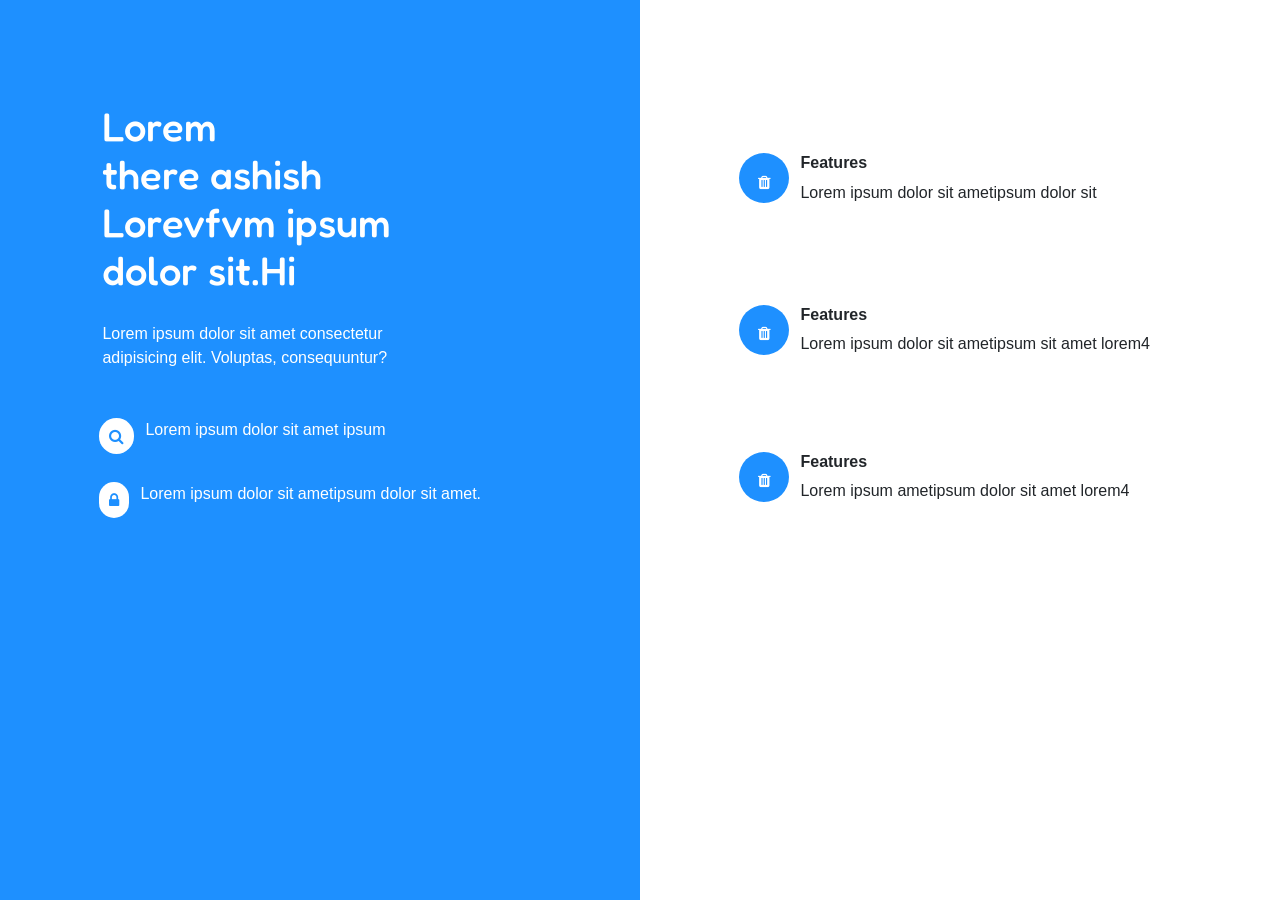
==== index.html @ 1c4627b1 "Rename Index.html to index.html" ====
<!DOCTYPE html>
<html lang="en">

<head>
	<meta charset="UTF-8">
	<meta http-equiv="X-UA-Compatible" content="IE=edge">
	<meta name="viewport" content="width=device-width, initial-scale=1.0">
	<title>Document</title>
	<link rel="stylesheet" href="https://cdn.jsdelivr.net/npm/bootstrap@4.5.3/dist/css/bootstrap.min.css"
		integrity="sha384-TX8t27EcRE3e/ihU7zmQxVncDAy5uIKz4rEkgIXeMed4M0jlfIDPvg6uqKI2xXr2" crossorigin="anonymous">
	<link rel="stylesheet" href="pro69.css">
	<link rel="stylesheet" href="https://stackpath.bootstrapcdn.com/bootstrap/4.5.2/css/bootstrap.min.css">
	<link rel="preconnect" href="https://fonts.gstatic.com">
	<link href="https://fonts.googleapis.com/css2?family=Fredoka+One&display=swap" rel="stylesheet">
	<script src="https://code.jquery.com/jquery-3.5.1.min.js"></script>
	<script src="https://cdn.jsdelivr.net/npm/popper.js@1.16.1/dist/umd/popper.min.js"></script>
	<script src="https://stackpath.bootstrapcdn.com/bootstrap/4.5.2/js/bootstrap.min.js"></script>
	<link rel="stylesheet" href="https://maxcdn.bootstrapcdn.com/font-awesome/4.7.0/css/font-awesome.min.css">
	<link rel="stylesheet" href="project.css">
</head>
<body>
	<div class="d-md-flex h-md-100 ">
		<div class=" container p-0 bg-indigo h-md-100">
			<div class="text-white  h-100 p-5 text-center justify-content-center">
				<div class="cent">
					<h1>Lorem <br> there ashish Lorevfvm ipsum dolor sit.Hi </h1>
				</div>
				<div class="mao">Lorem ipsum dolor sit amet consectetur<br> adipisicing elit. Voluptas, consequuntur?
				</div>
				<div class="row ">
					<div class=" row asas pt-5 pb-1 fieldContainer">
						<i class="fa fa-search icon aws"></i>
						<div class="dek">Lorem ipsum dolor sit amet ipsum
						</div>
					</div>
				</div><br>
				<div class="row ">

					<div class="row asas">
						<i class="fa fa-lock icon aws"></i>
						<div class="dek">
							Lorem ipsum dolor sit ametipsum dolor sit amet.
						</div>
					</div>
				</div>
			</div>
		</div>
		<div class="col-md-6 p-0  h-md-100 ">
			<div class=" h-100 p-5 text-center justify-content-center">
				<div class="row">
					<div class="row demon asas pt-5 pb-1 fieldContainer">
						<div class="aews">
							<i class="fa fa-trash icon"></i>
						</div>
						<div class="dek extrr">
							<h6><b>Features</b></h6>
							Lorem ipsum dolor sit ametipsum dolor sit
						</div>
					</div>
				</div>
				<br><br>
				<div class="row">
					<div class="row demon mt-5 asas">
						<div class="aews">
							<i class="fa fa-trash icon"></i>
						</div>
						<div class="dek extrr">
							<h6><b>Features</b></h6>
							Lorem ipsum dolor sit ametipsum sit amet lorem4
						</div>
					</div>
				</div>
				<br><br>
				<div class="row">
					<div class="row demon mt-5 asas">
						<div class="aews">
							<i class="fa fa-trash icon"></i>
						</div>
						<div class="dek extrr">
							<h6><b>Features</b></h6>
							Lorem ipsum ametipsum dolor sit amet lorem4
						</div>
					</div>
				</div>
			</div>
		</div>
	</div>
	<script src="https://cdn.jsdelivr.net/npm/bootstrap@5.0.0/dist/js/bootstrap.bundle.min.js"
		integrity="sha384-p34f1UUtsS3wqzfto5wAAmdvj+osOnFyQFpp4Ua3gs/ZVWx6oOypYoCJhGGScy+8"
		crossorigin="anonymous"></script>
	<script src="https://cdn.jsdelivr.net/npm/@popperjs/core@2.9.2/dist/umd/popper.min.js"
		integrity="sha384-IQsoLXl5PILFhosVNubq5LC7Qb9DXgDA9i+tQ8Zj3iwWAwPtgFTxbJ8NT4GN1R8p"
		crossorigin="anonymous"></script>
	<script src="https://cdn.jsdelivr.net/npm/bootstrap@5.0.0/dist/js/bootstrap.min.js"
		integrity="sha384-lpyLfhYuitXl2zRZ5Bn2fqnhNAKOAaM/0Kr9laMspuaMiZfGmfwRNFh8HlMy49eQ"
		crossorigin="anonymous"></script>
</body>
</html>
---- project.css ----
@media (min-width: 768px) {
  .h-md-100 {
    height: 100vh;
  }
}

.btn-round {
  border-radius: 30px;
}

.bg-indigo {
  background: dodgerblue
}

.text-cyan {
  color: #35bdff;
}

.cent{
text-align: center;
font-family: 'Fredoka One', cursive;
margin-top: 10%;
margin-left: 10%;
margin-right: 20%;
text-align: left;
}
.mao{
    margin-top: 5%;
    
    
    margin-left: 10%;
    margin-right: auto;
    text-align: left;

}
.aws {
    padding: 10px;
    background: white;
    color:  dodgerblue;
    min-width: 20px;
    border-radius: 40px;
    text-align: center;
    display: inline-block;
 }
 
.asas{
  align-items: left;
  align-self: left;
  justify-content: left;
  margin-left: 11.5%;
gap:2%;

min-width: 100%;
  margin-right: auto;
  display: inline-block;
  display: flex;
  flex-wrap: wrap;
}
.demon{
  
  margin-top: 10%;
  }
.aews {
  padding: 10px;
  background:  dodgerblue;
  color:  white;
  min-width: 50px;
  height: 50px;
  border-radius: 80%;
  text-align: center;
  display: inline-block;
  padding: 3%;
}
.extrr{
  text-align: left;
}
.navbar-inner {
  background-color:transparent;
      background:transparent;

}
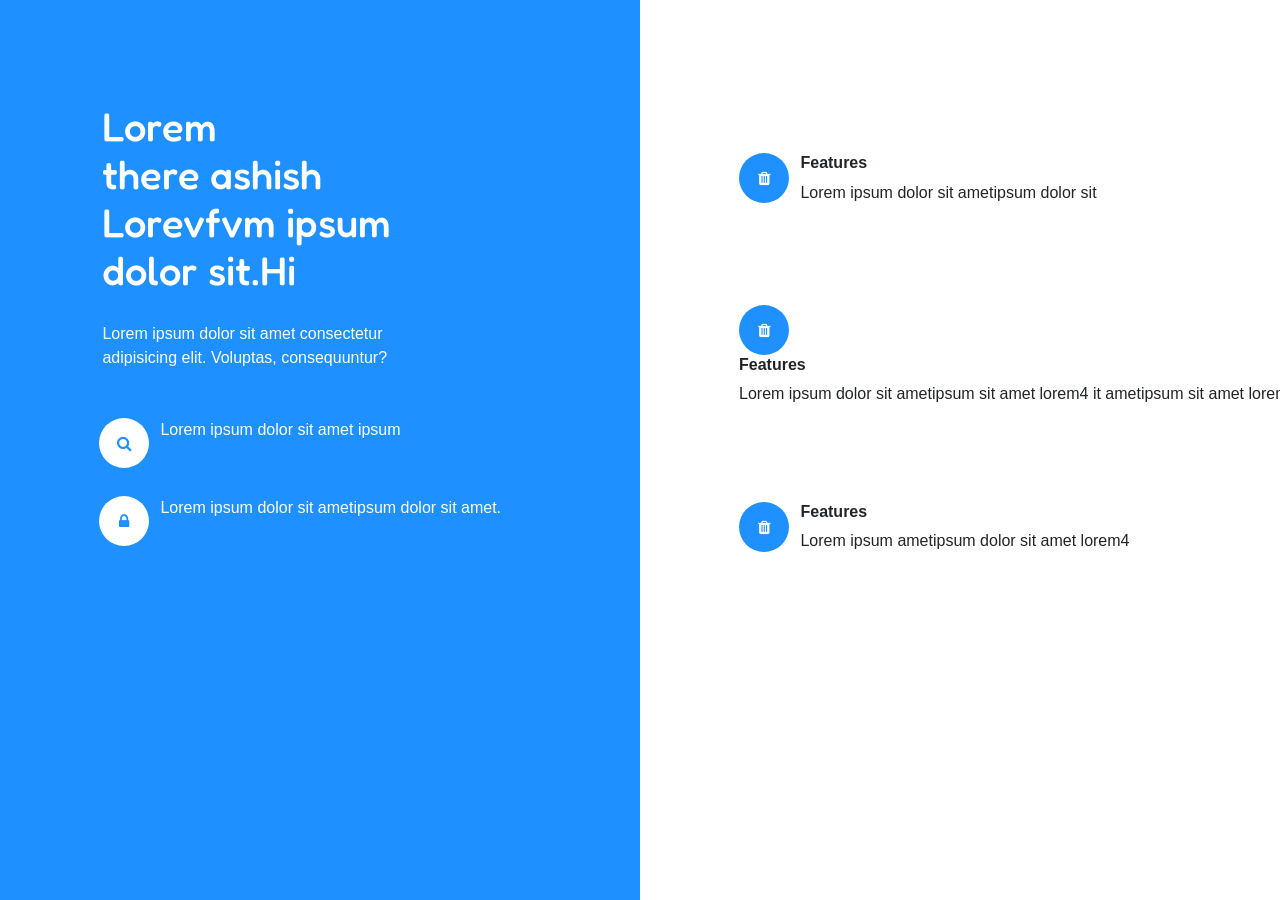
==== commit d06d5509: "Update index.html" ====
--- a/index.html
+++ b/index.html
@@ -66,7 +66,7 @@
 						</div>
 						<div class="dek extrr">
 							<h6><b>Features</b></h6>
-							Lorem ipsum dolor sit ametipsum sit amet lorem4
+							Lorem ipsum dolor sit ametipsum sit amet lorem4 it ametipsum sit amet lorem4
 						</div>
 					</div>
 				</div>
@@ -95,4 +95,7 @@
 		integrity="sha384-lpyLfhYuitXl2zRZ5Bn2fqnhNAKOAaM/0Kr9laMspuaMiZfGmfwRNFh8HlMy49eQ"
 		crossorigin="anonymous"></script>
 </body>
+
+
+
 </html>
--- a/project.css
+++ b/project.css
@@ -35,7 +35,6 @@
 
 }
 .aws {
-    padding: 10px;
     background: white;
     color:  dodgerblue;
     min-width: 20px;
@@ -57,20 +56,26 @@
   display: flex;
   flex-wrap: wrap;
 }
+
+
+.icon { line-height: 50px;
+  min-width: 50px;
+  }
+  
 .demon{
   
   margin-top: 10%;
   }
-.aews {
-  padding: 10px;
-  background:  dodgerblue;
-  color:  white;
-  min-width: 50px;
-  height: 50px;
-  border-radius: 80%;
-  text-align: center;
-  display: inline-block;
-  padding: 3%;
+  .aews {
+    /* padding: 10px; */
+    background: dodgerblue;
+    color: white;
+    min-width: 50px;
+    height: 50px;
+    border-radius: 80%;
+    text-align: center;
+    display: inline-block;
+    /* padding: 3%; */
 }
 .extrr{
   text-align: left;
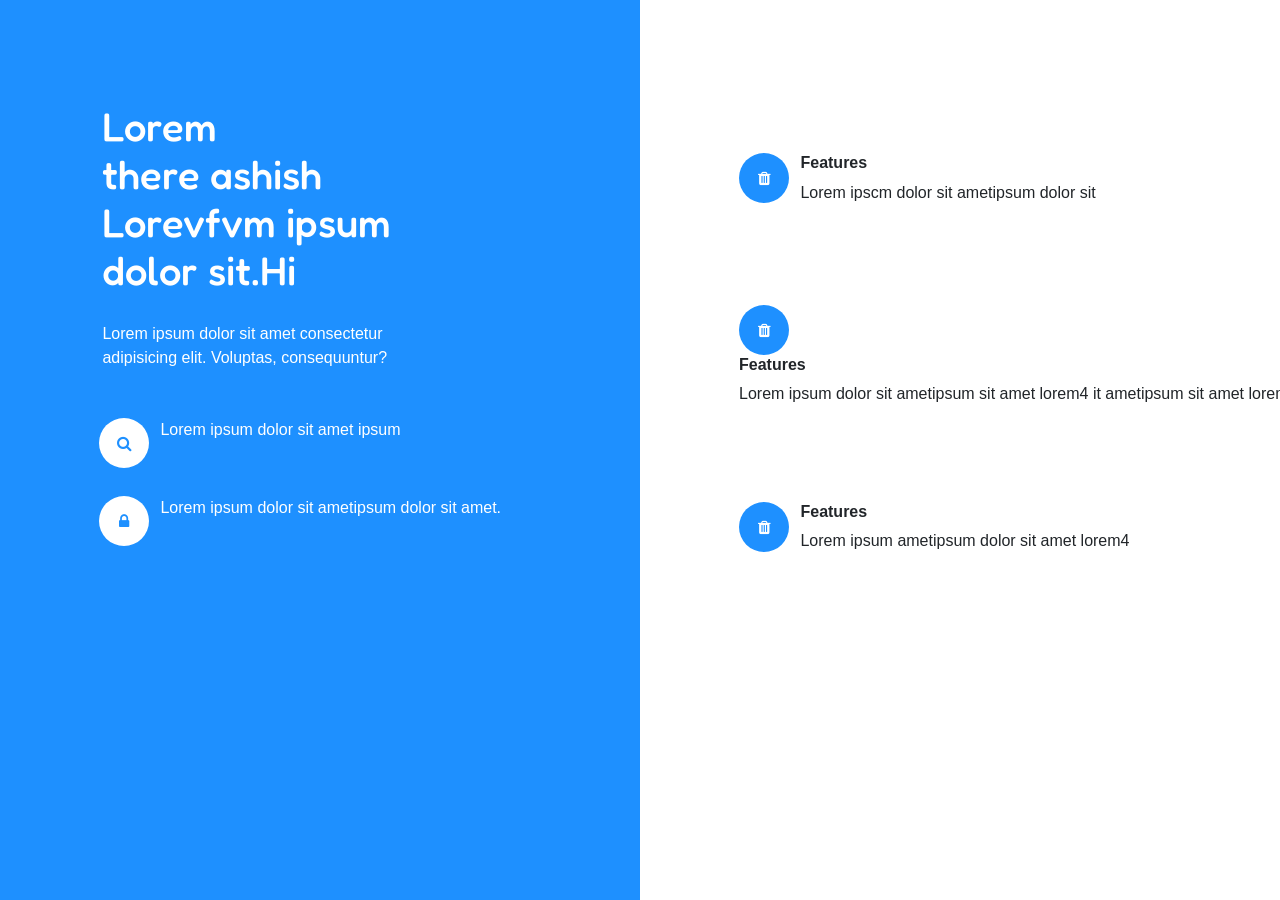
==== commit 9dd2aa95: "Update index.html" ====
--- a/index.html
+++ b/index.html
@@ -28,17 +28,17 @@
 				<div class="mao">Lorem ipsum dolor sit amet consectetur<br> adipisicing elit. Voluptas, consequuntur?
 				</div>
 				<div class="row ">
-					<div class=" row asas pt-5 pb-1 fieldContainer">
+					<div class=" asas pt-5 pb-1 fieldContainer">
 						<i class="fa fa-search icon aws"></i>
-						<div class="dek">Lorem ipsum dolor sit amet ipsum
+						<div class="">Lorem ipsum dolor sit amet ipsum
 						</div>
 					</div>
 				</div><br>
 				<div class="row ">
 
-					<div class="row asas">
+					<div class=" asas">
 						<i class="fa fa-lock icon aws"></i>
-						<div class="dek">
+						<div class="">
 							Lorem ipsum dolor sit ametipsum dolor sit amet.
 						</div>
 					</div>
@@ -48,23 +48,23 @@
 		<div class="col-md-6 p-0  h-md-100 ">
 			<div class=" h-100 p-5 text-center justify-content-center">
 				<div class="row">
-					<div class="row demon asas pt-5 pb-1 fieldContainer">
+					<div class="demon asas pt-5 pb-1 fieldContainer">
 						<div class="aews">
 							<i class="fa fa-trash icon"></i>
 						</div>
-						<div class="dek extrr">
+						<div class=" extrr">
 							<h6><b>Features</b></h6>
-							Lorem ipsum dolor sit ametipsum dolor sit
+							Lorem ipscm dolor sit ametipsum dolor sit
 						</div>
 					</div>
 				</div>
 				<br><br>
 				<div class="row">
-					<div class="row demon mt-5 asas">
+					<div class=" demon mt-5 asas">
 						<div class="aews">
 							<i class="fa fa-trash icon"></i>
 						</div>
-						<div class="dek extrr">
+						<div class=" extrr">
 							<h6><b>Features</b></h6>
 							Lorem ipsum dolor sit ametipsum sit amet lorem4 it ametipsum sit amet lorem4
 						</div>
@@ -76,7 +76,7 @@
 						<div class="aews">
 							<i class="fa fa-trash icon"></i>
 						</div>
-						<div class="dek extrr">
+						<div class=" extrr">
 							<h6><b>Features</b></h6>
 							Lorem ipsum ametipsum dolor sit amet lorem4
 						</div>
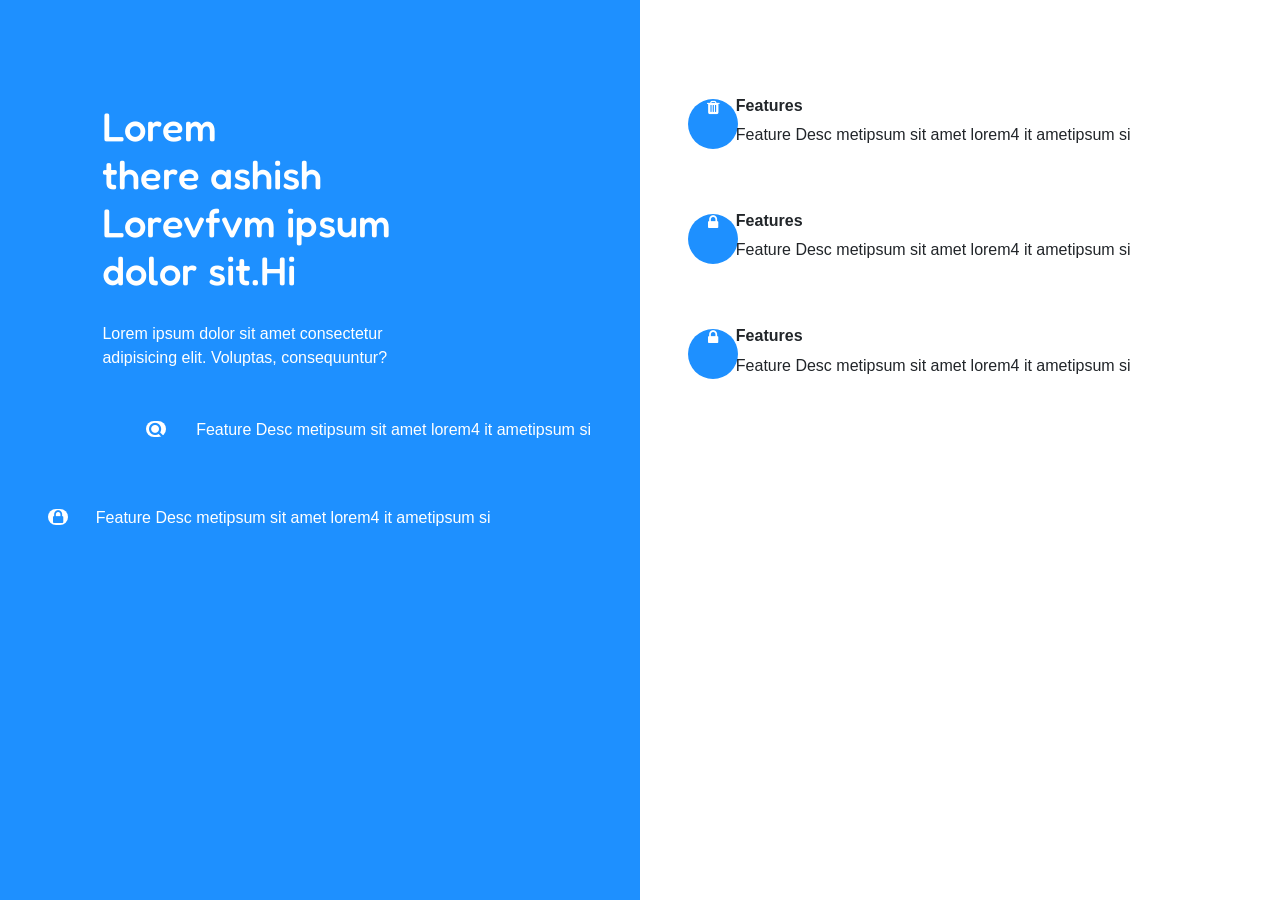
==== commit 02fd97a8: "Update index.html" ====
--- a/index.html
+++ b/index.html
@@ -27,61 +27,57 @@
 				</div>
 				<div class="mao">Lorem ipsum dolor sit amet consectetur<br> adipisicing elit. Voluptas, consequuntur?
 				</div>
-				<div class="row ">
-					<div class=" asas pt-5 pb-1 fieldContainer">
-						<i class="fa fa-search icon aws"></i>
-						<div class="">Lorem ipsum dolor sit amet ipsum
-						</div>
+
+				<div class="row ml-md-5 mt-5">
+					<div class="col-2 text-right "><i class="fa fa-search aws"></i></div>
+					<div class="col-10 text-left  extrr_e">
+						<p class="">
+						Feature Desc metipsum sit amet lorem4 it ametipsum si
+					  </p>
 					</div>
-				</div><br>
-				<div class="row ">
-
-					<div class=" asas">
-						<i class="fa fa-lock icon aws"></i>
-						<div class="">
-							Lorem ipsum dolor sit ametipsum dolor sit amet.
-						</div>
+				  </div>
+				  <div class="row margl mt-5">
+					<div class="col-1 "><i class="fa fa-lock aws"></i></div>
+					<div class="col-10 text-left  extrr_e">
+						<p class="margl-e">
+						Feature Desc metipsum sit amet lorem4 it ametipsum si
+					  </p>
 					</div>
-				</div>
+				  </div>	
 			</div>
 		</div>
 		<div class="col-md-6 p-0  h-md-100 ">
 			<div class=" h-100 p-5 text-center justify-content-center">
-				<div class="row">
-					<div class="demon asas pt-5 pb-1 fieldContainer">
-						<div class="aews">
-							<i class="fa fa-trash icon"></i>
-						</div>
-						<div class=" extrr">
-							<h6><b>Features</b></h6>
-							Lorem ipscm dolor sit ametipsum dolor sit
-						</div>
+				<div class="row  mt-5">
+					<div class="col-1 "><i class="fa fa-trash aews"></i></div>
+					<div class="col-10 text-left p-10 extrr">
+						<h6><b>Features</b></h6>
+						<p class="">
+						Feature Desc metipsum sit amet lorem4 it ametipsum si
+					  </p>
 					</div>
-				</div>
-				<br><br>
-				<div class="row">
-					<div class=" demon mt-5 asas">
-						<div class="aews">
-							<i class="fa fa-trash icon"></i>
-						</div>
-						<div class=" extrr">
-							<h6><b>Features</b></h6>
-							Lorem ipsum dolor sit ametipsum sit amet lorem4 it ametipsum sit amet lorem4
-						</div>
+				  </div>
+				  <div class="row  mt-5">
+					<div class="col-1 "><i class="fa fa-lock aews"></i></div>
+					<div class="col-10 text-left p-10 extrr">
+						<h6><b>Features</b></h6>
+						<p class="">
+						Feature Desc metipsum sit amet lorem4 it ametipsum si
+					  </p>
 					</div>
-				</div>
-				<br><br>
-				<div class="row">
-					<div class="row demon mt-5 asas">
-						<div class="aews">
-							<i class="fa fa-trash icon"></i>
-						</div>
-						<div class=" extrr">
-							<h6><b>Features</b></h6>
-							Lorem ipsum ametipsum dolor sit amet lorem4
-						</div>
+				  </div>
+				  <div class="row  mt-5">
+					<div class="col-1 "><i class="fa fa-lock aews"></i></div>
+					<div class="col-10 text-left p-10 extrr">
+						<h6><b>Features</b></h6>
+						<p class="">
+						Feature Desc metipsum sit amet lorem4 it ametipsum si
+					  </p>
 					</div>
-				</div>
+				  </div>
+				
+				
+				
 			</div>
 		</div>
 	</div>
